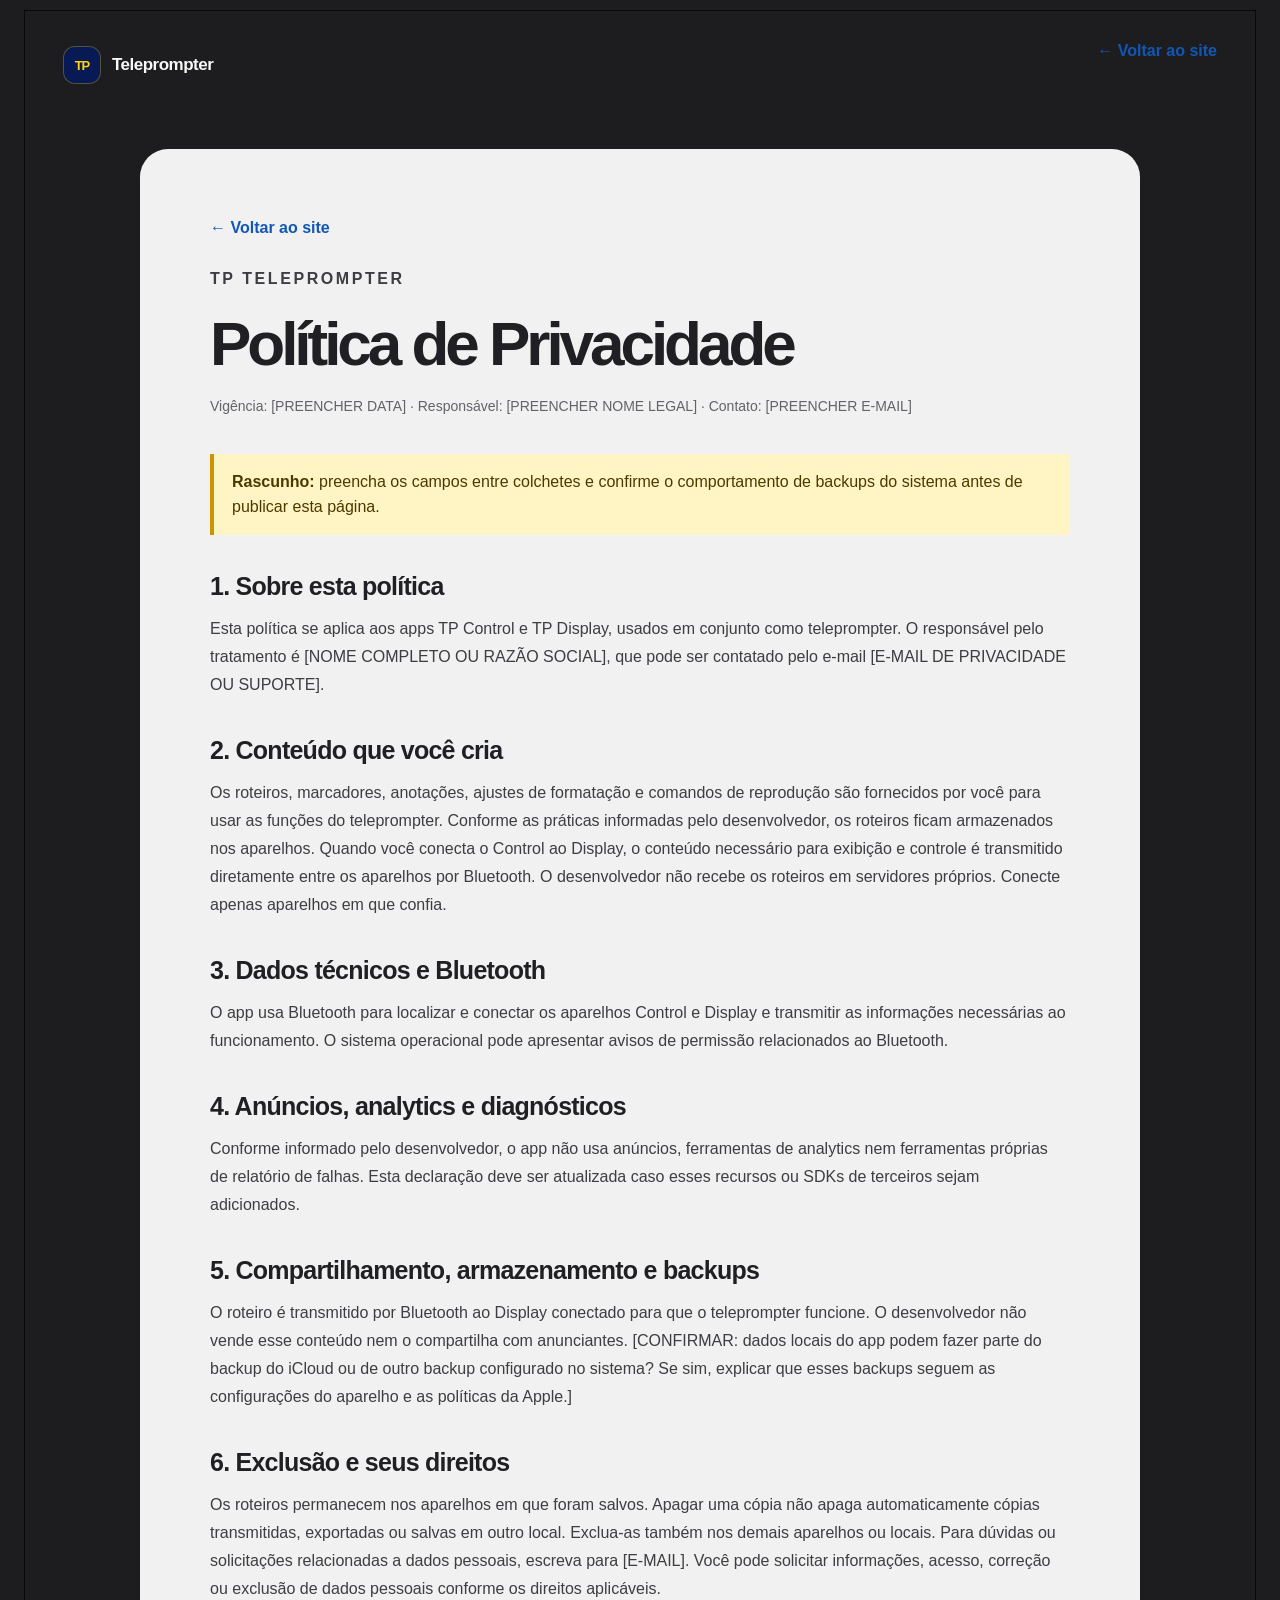
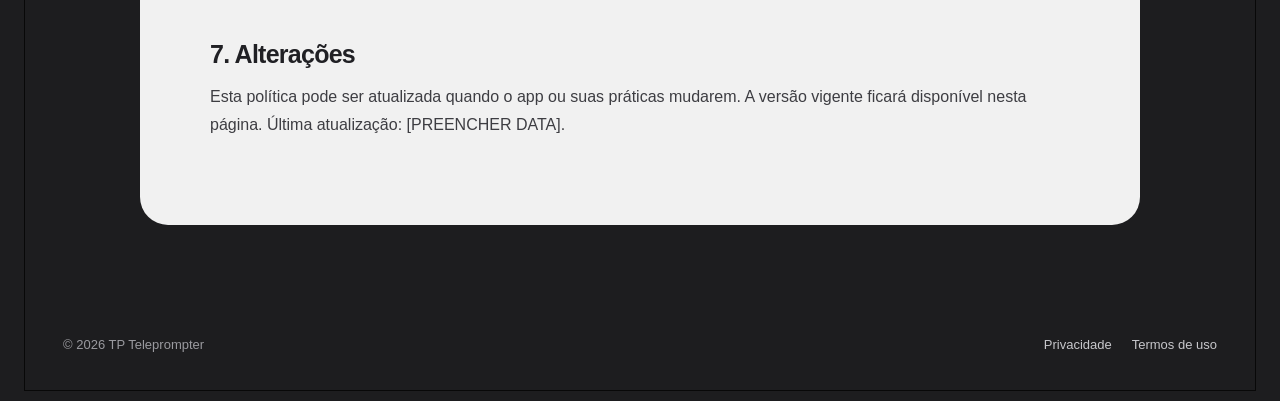
==== privacidade.html @ 7fc073ad "Publish TP Teleprompter test site" ====
<!doctype html>
<html lang="pt-BR"><head><meta charset="utf-8"><meta name="viewport" content="width=device-width, initial-scale=1"><meta name="theme-color" content="#1d1d1f"><title>Política de Privacidade — TP Teleprompter</title><link rel="stylesheet" href="styles.css"></head>
<body><div class="site-shell"><header class="site-header"><a class="brand" href="index.html"><span class="brand-mark">TP</span><span>Teleprompter</span></a><a class="back-link" href="index.html">← Voltar ao site</a></header>
<main class="legal-page"><a class="back-link" href="index.html">← Voltar ao site</a><p class="eyebrow">TP Teleprompter</p><h1>Política de Privacidade</h1><p class="legal-meta">Vigência: [PREENCHER DATA] · Responsável: [PREENCHER NOME LEGAL] · Contato: [PREENCHER E-MAIL]</p><div class="draft-note"><strong>Rascunho:</strong> preencha os campos entre colchetes e confirme o comportamento de backups do sistema antes de publicar esta página.</div>
<h2>1. Sobre esta política</h2><p>Esta política se aplica aos apps TP Control e TP Display, usados em conjunto como teleprompter. O responsável pelo tratamento é [NOME COMPLETO OU RAZÃO SOCIAL], que pode ser contatado pelo e-mail [E-MAIL DE PRIVACIDADE OU SUPORTE].</p>
<h2>2. Conteúdo que você cria</h2><p>Os roteiros, marcadores, anotações, ajustes de formatação e comandos de reprodução são fornecidos por você para usar as funções do teleprompter. Conforme as práticas informadas pelo desenvolvedor, os roteiros ficam armazenados nos aparelhos. Quando você conecta o Control ao Display, o conteúdo necessário para exibição e controle é transmitido diretamente entre os aparelhos por Bluetooth. O desenvolvedor não recebe os roteiros em servidores próprios. Conecte apenas aparelhos em que confia.</p>
<h2>3. Dados técnicos e Bluetooth</h2><p>O app usa Bluetooth para localizar e conectar os aparelhos Control e Display e transmitir as informações necessárias ao funcionamento. O sistema operacional pode apresentar avisos de permissão relacionados ao Bluetooth.</p>
<h2>4. Anúncios, analytics e diagnósticos</h2><p>Conforme informado pelo desenvolvedor, o app não usa anúncios, ferramentas de analytics nem ferramentas próprias de relatório de falhas. Esta declaração deve ser atualizada caso esses recursos ou SDKs de terceiros sejam adicionados.</p>
<h2>5. Compartilhamento, armazenamento e backups</h2><p>O roteiro é transmitido por Bluetooth ao Display conectado para que o teleprompter funcione. O desenvolvedor não vende esse conteúdo nem o compartilha com anunciantes. [CONFIRMAR: dados locais do app podem fazer parte do backup do iCloud ou de outro backup configurado no sistema? Se sim, explicar que esses backups seguem as configurações do aparelho e as políticas da Apple.]</p>
<h2>6. Exclusão e seus direitos</h2><p>Os roteiros permanecem nos aparelhos em que foram salvos. Apagar uma cópia não apaga automaticamente cópias transmitidas, exportadas ou salvas em outro local. Exclua-as também nos demais aparelhos ou locais. Para dúvidas ou solicitações relacionadas a dados pessoais, escreva para [E-MAIL]. Você pode solicitar informações, acesso, correção ou exclusão de dados pessoais conforme os direitos aplicáveis.</p>
<h2>7. Alterações</h2><p>Esta política pode ser atualizada quando o app ou suas práticas mudarem. A versão vigente ficará disponível nesta página. Última atualização: [PREENCHER DATA].</p></main><footer class="site-footer"><span>© <span id="year"></span> TP Teleprompter</span><nav class="footer-links"><a href="privacidade.html">Privacidade</a><a href="termos.html">Termos de uso</a></nav></footer></div><script>document.getElementById('year').textContent = new Date().getFullYear();</script></body></html>
---- styles.css ----
:root {
  color-scheme: dark;
  --page: #1d1d1f;
  --surface: #f1f1f1;
  --surface-2: #e8e8e8;
  --ink: #151515;
  --white: #f7f7f7;
  --muted: #a7a7ad;
  --blue: #1688ff;
  --yellow: #ffd600;
  --line: rgba(255,255,255,.13);
  --max: 1300px;
}
* { box-sizing: border-box; }
html { scroll-behavior: smooth; }
body { margin: 0; background: var(--page); color: var(--white); font-family: Inter, -apple-system, BlinkMacSystemFont, "Segoe UI", sans-serif; }
a { color: inherit; }
button, a { -webkit-tap-highlight-color: transparent; }
.site-shell { width: min(100% - 48px, 1600px); margin: 10px auto; border: 1px solid #080808; min-height: calc(100vh - 20px); overflow: hidden; background: var(--page); }
.site-header { max-width: var(--max); margin: 0 auto; height: 108px; padding: 0 38px; display: flex; align-items: center; justify-content: space-between; }
.brand { display: inline-flex; align-items: center; gap: 11px; text-decoration: none; font-size: 17px; font-weight: 750; letter-spacing: -.03em; }
.brand-mark { display: grid; place-items: center; width: 38px; height: 38px; border-radius: 12px; color: var(--yellow); background: #071a55; font-size: 13px; font-weight: 900; letter-spacing: -.08em; border: 1px solid rgba(255,214,0,.3); }
.site-nav { display: flex; align-items: center; gap: clamp(22px, 4vw, 45px); }
.site-nav a { text-decoration: none; color: #ededed; font-size: 16px; font-weight: 650; transition: color .2s ease; }
.site-nav a:hover, .site-nav a:focus-visible { color: var(--yellow); }
.menu-toggle { display: none; color: white; background: transparent; border: 1px solid var(--line); border-radius: 12px; padding: 10px 13px; font: inherit; }
main { max-width: var(--max); margin: 0 auto; padding: 0 30px 34px; }
.hero { position: relative; min-height: 620px; border-radius: 36px; background: var(--surface); color: var(--ink); display: grid; grid-template-columns: 1.05fr .95fr; align-items: center; overflow: hidden; padding: 76px 7.2%; }
.window-dots { position: absolute; left: 34px; top: 32px; display: flex; gap: 9px; }
.window-dots i { display: block; width: 13px; height: 13px; border-radius: 50%; background: #ff625a; }
.window-dots i:nth-child(2) { background: #f7b944; }
.window-dots i:nth-child(3) { background: #37b957; }
.hero-copy { position: relative; z-index: 2; max-width: 580px; padding-right: 32px; }
.eyebrow { margin: 0 0 20px; color: #53545a; font-size: 12px; font-weight: 800; letter-spacing: .16em; text-transform: uppercase; }
h1 { margin: 0; font-size: clamp(42px, 6.5vw, 74px); line-height: .99; letter-spacing: -.065em; font-weight: 760; }
.hero-copy > p:not(.eyebrow) { max-width: 530px; margin: 24px 0 0; color: #393a3e; font-size: clamp(18px, 2vw, 22px); line-height: 1.55; }
.hero-actions { display: flex; align-items: center; flex-wrap: wrap; gap: 12px; margin-top: 30px; }
.button { display: inline-flex; min-height: 48px; align-items: center; justify-content: center; border-radius: 999px; padding: 0 20px; text-decoration: none; font-size: 14px; font-weight: 750; transition: transform .2s, background .2s; }
.button:hover { transform: translateY(-2px); }
.button-primary { background: var(--blue); color: white; }
.button-primary:hover { background: #0878ec; }
.button-secondary { color: #171717; border: 1px solid rgba(0,0,0,.2); }
.button-secondary:hover { background: rgba(0,0,0,.05); }
.phone-wrap { position: relative; display: flex; justify-content: center; align-items: center; min-width: 0; }
.phone { width: clamp(210px, 22vw, 270px); padding: 7px; border: 2px solid #444; border-radius: 48px; background: #050505; box-shadow: 0 28px 70px rgba(0,0,0,.22), inset 0 0 0 2px #151515; transform: rotate(2deg); }
.phone img { width: 100%; height: auto; display: block; border-radius: 40px; }
.float-tag { position: absolute; left: -5%; bottom: 12%; display: flex; align-items: center; gap: 10px; padding: 13px 16px; border: 1px solid rgba(255,255,255,.55); border-radius: 15px; color: #202024; background: rgba(255,255,255,.92); box-shadow: 0 12px 34px rgba(0,0,0,.15); font-size: 12px; font-weight: 750; }
.float-tag b { width: 9px; height: 9px; border-radius: 50%; background: var(--blue); box-shadow: 0 0 0 5px rgba(22,136,255,.12); }
.section { padding: 112px 0 0; scroll-margin-top: 30px; }
.section-heading { display: flex; align-items: end; justify-content: space-between; gap: 28px; margin-bottom: 34px; }
.section-heading .eyebrow { color: var(--yellow); }
h2 { margin: 0; font-size: clamp(34px, 5vw, 54px); line-height: 1.04; letter-spacing: -.055em; }
.section-heading > p { max-width: 420px; margin: 0 0 4px; color: #b4b4b8; line-height: 1.6; }
.feature-grid { display: grid; grid-template-columns: repeat(3, 1fr); gap: 16px; }
.feature-card { min-height: 265px; padding: 27px; border: 1px solid var(--line); border-radius: 22px; background: #242426; }
.feature-icon { display: grid; place-items: center; width: 44px; height: 44px; margin-bottom: 34px; border-radius: 14px; color: var(--yellow); background: rgba(255,214,0,.11); font-size: 20px; font-weight: 800; }
.feature-card h3 { margin: 0 0 10px; font-size: 20px; letter-spacing: -.03em; }
.feature-card p { max-width: 350px; margin: 0; color: #b8b8bd; line-height: 1.6; font-size: 15px; }
.showcase { display: grid; grid-template-columns: 1fr 1fr; gap: 18px; margin-top: 18px; }
.showcase-card { min-height: 300px; padding: 34px; border-radius: 24px; color: var(--ink); background: var(--surface); display: flex; flex-direction: column; justify-content: space-between; }
.showcase-card.blue { color: white; background: #0d2d62; }
.showcase-card h3 { max-width: 440px; margin: 0; font-size: clamp(27px, 4vw, 38px); line-height: 1.12; letter-spacing: -.045em; }
.showcase-card p { max-width: 430px; margin: 16px 0 0; color: #4c4c51; line-height: 1.6; }
.showcase-card.blue p { color: #d5deef; }
.mini-script { width: min(100%, 440px); margin: 24px auto 0; padding: 20px 23px; border-radius: 18px; background: #1d1d1f; color: white; box-shadow: 0 15px 35px rgba(0,0,0,.14); }
.mini-script .mini-title { margin-bottom: 12px; color: #aaaab0; font-size: 11px; text-transform: uppercase; letter-spacing: .1em; }
.mini-script .mini-line { height: 7px; margin: 8px 0; border-radius: 5px; background: #55565b; }
.mini-script .mini-line:nth-child(3) { width: 83%; }
.mini-script .mini-line:nth-child(4) { width: 68%; }
.mini-script .mini-marker { display: inline-block; margin-top: 13px; padding: 7px 11px; border-radius: 999px; color: #101010; background: var(--yellow); font-size: 11px; font-weight: 800; }
.download-panel { display: grid; grid-template-columns: 1fr auto; gap: 24px; align-items: center; padding: 46px; border-radius: 26px; color: white; background: linear-gradient(115deg, #08205e, #0e357f 70%, #1250ab); overflow: hidden; }
.download-panel h2 { max-width: 620px; }
.download-panel p { max-width: 560px; margin: 17px 0 0; color: #d6e0f2; line-height: 1.6; }
.download-panel .button { color: #101010; background: var(--yellow); white-space: nowrap; }
.download-panel .button:hover { background: #ffe34d; }
.support-grid { display: grid; grid-template-columns: 1.1fr .9fr; gap: 18px; }
.support-main { padding: 38px; border-radius: 24px; color: var(--ink); background: var(--surface); }
.support-main h2 { font-size: clamp(34px, 4vw, 48px); }
.support-main p { max-width: 600px; color: #4d4d52; line-height: 1.7; }
.support-contact { display: flex; align-items: center; gap: 14px; margin-top: 26px; padding-top: 20px; border-top: 1px solid rgba(0,0,0,.12); color: #29292c; }
.contact-icon { display: grid; place-items: center; width: 42px; height: 42px; border-radius: 13px; background: rgba(22,136,255,.13); color: #0878ec; font-size: 19px; }
.support-aside { padding: 34px; border: 1px solid var(--line); border-radius: 24px; background: #242426; }
.support-aside h3 { margin: 0 0 18px; font-size: 21px; }
.support-aside p { margin: 0; color: #b8b8bd; line-height: 1.7; }
.support-aside a { color: var(--yellow); }
.site-footer { max-width: var(--max); margin: 0 auto; padding: 32px 38px 38px; display: flex; justify-content: space-between; align-items: center; gap: 22px; color: #9a9a9f; font-size: 13px; }
.footer-links { display: flex; gap: 20px; flex-wrap: wrap; }
.footer-links a { color: #c7c7cb; text-decoration: none; }
.footer-links a:hover { color: var(--yellow); }
.legal-page { width: min(100% - 48px, 1000px); margin: 30px auto 80px; padding: clamp(28px, 6vw, 70px); border-radius: 28px; background: var(--surface); color: #202024; }
.legal-page h1 { font-size: clamp(38px, 6vw, 62px); }
.legal-page h2 { margin-top: 38px; font-size: 25px; letter-spacing: -.03em; }
.legal-page p, .legal-page li { color: #3d3d42; font-size: 16px; line-height: 1.75; }
.legal-page .legal-meta { margin: 20px 0 35px; color: #626269; font-size: 14px; }
.draft-note { margin: 22px 0; padding: 16px 18px; border-left: 4px solid #c99500; background: #fff4c3; color: #4a3a00; line-height: 1.55; }
.back-link { display: inline-flex; margin-bottom: 28px; color: #1257b5; font-weight: 700; text-decoration: none; }
@media (max-width: 900px) {
  .hero { min-height: 560px; padding: 70px 6%; grid-template-columns: 1fr .8fr; }
  .float-tag { left: -10%; bottom: 8%; }
  .feature-grid { grid-template-columns: 1fr 1fr; }
  .feature-card:last-child { grid-column: 1 / -1; min-height: 220px; }
}
@media (max-width: 680px) {
  .site-shell { width: 100%; margin: 0; border: 0; min-height: 100vh; }
  .site-header { height: 76px; padding: 0 20px; }
  .brand { font-size: 15px; }
  .brand-mark { width: 34px; height: 34px; }
  .menu-toggle { display: inline-flex; }
  .site-nav { display: none; position: absolute; z-index: 5; top: 66px; left: 16px; right: 16px; padding: 14px; flex-direction: column; align-items: stretch; gap: 0; border: 1px solid var(--line); border-radius: 18px; background: #242426; box-shadow: 0 20px 50px rgba(0,0,0,.35); }
  .site-nav.is-open { display: flex; }
  .site-nav a { padding: 14px 12px; border-radius: 10px; }
  .site-nav a:hover { background: rgba(255,255,255,.06); }
  main { padding: 0 14px 24px; }
  .hero { min-height: 0; border-radius: 26px; padding: 62px 25px 30px; grid-template-columns: 1fr; text-align: left; }
  .window-dots { top: 23px; left: 24px; }
  .window-dots i { width: 10px; height: 10px; }
  .hero-copy { padding: 0; }
  h1 { font-size: clamp(43px, 13vw, 65px); }
  .hero-copy > p:not(.eyebrow) { font-size: 17px; margin-top: 17px; }
  .hero-actions { margin-top: 22px; }
  .button { min-height: 45px; padding: 0 16px; font-size: 13px; }
  .phone-wrap { margin-top: 34px; }
  .phone { width: min(65vw, 245px); border-radius: 38px; padding: 6px; }
  .phone img { border-radius: 31px; }
  .float-tag { left: 0; bottom: 8%; padding: 11px 13px; font-size: 11px; }
  .section { padding-top: 76px; }
  .section-heading { display: block; margin-bottom: 24px; }
  .section-heading > p { margin-top: 16px; }
  h2 { font-size: clamp(34px, 10vw, 48px); }
  .feature-grid, .showcase, .support-grid { grid-template-columns: 1fr; }
  .feature-card, .feature-card:last-child { min-height: 0; grid-column: auto; padding: 24px; }
  .feature-icon { margin-bottom: 22px; }
  .showcase-card { min-height: 270px; padding: 27px; }
  .download-panel { grid-template-columns: 1fr; padding: 30px 25px; }
  .download-panel .button { justify-self: start; }
  .support-main, .support-aside { padding: 27px; }
  .site-footer { padding: 26px 20px 34px; display: block; line-height: 1.6; }
  .footer-links { margin-top: 14px; }
  .legal-page { width: calc(100% - 28px); margin: 14px auto 32px; padding: 28px 22px; border-radius: 22px; }
  .legal-page p, .legal-page li { font-size: 15px; }
}
@media (prefers-reduced-motion: reduce) {
  html { scroll-behavior: auto; }
  *, *::before, *::after { transition-duration: .01ms !important; animation-duration: .01ms !important; animation-iteration-count: 1 !important; }
}

/* Interactive phone demo */
.phone { width: clamp(244px, 23vw, 290px); padding: 8px; border-radius: 49px; transform: rotate(1deg); }
.phone-screen { position: relative; min-height: 490px; overflow: hidden; border-radius: 39px; padding: 12px 13px 24px; background: #050505; color: #f7f7f7; }
.phone-island { position: absolute; z-index: 2; top: 7px; left: 50%; width: 76px; height: 19px; transform: translateX(-50%); border-radius: 999px; background: #000; }
.phone-status { display: flex; justify-content: space-between; align-items: center; padding: 2px 8px 0; height: 20px; font-size: 9px; font-weight: 700; }
.demo-appbar { position: relative; display: flex; justify-content: center; align-items: center; gap: 7px; height: 42px; border-bottom: 1px solid #202024; font-size: 11px; font-weight: 750; }
.demo-brand { display: grid; place-items: center; width: 19px; height: 19px; border-radius: 6px; background: #071a55; color: var(--yellow); font-size: 8px; font-weight: 900; }
.demo-help { position: absolute; right: 1px; width: 23px; height: 23px; border: 1px solid #4c4c52; border-radius: 50%; background: #17171a; color: white; font-weight: 700; cursor: pointer; }
.demo-screen { min-height: 365px; padding-top: 20px; }
.demo-title { text-align: center; font-size: 13px; font-weight: 750; }
.connection-graphic { display: grid; place-items: center; width: 58px; height: 58px; margin: 15px auto 7px; border: 1px solid #34343a; border-radius: 50%; color: #a7a7ad; font-size: 31px; transform: rotate(90deg); }
.demo-muted { margin: 0 0 22px; text-align: center; color: #9999a0; font-size: 9px; }
.demo-device { display: flex; align-items: center; gap: 8px; padding: 11px 8px; border: 1px solid #303036; border-radius: 12px; background: #111114; }
.device-icon { color: #1688ff; font-size: 17px; }
.demo-device span:nth-child(2), .script-card span:nth-child(2) { display: grid; flex: 1; gap: 4px; min-width: 0; }
.demo-device strong, .script-card strong { overflow: hidden; color: #f4f4f4; font-size: 9px; text-overflow: ellipsis; white-space: nowrap; }
.demo-device small, .script-card small { color: #9999a0; font-size: 8px; }
.demo-button { padding: 7px 8px; border: 0; border-radius: 8px; background: #1688ff; color: white; font-size: 8px; font-weight: 750; cursor: pointer; }
.demo-footnote { margin: 13px 2px; color: #77777e; font-size: 8px; line-height: 1.45; }
.demo-hint { min-height: 26px; margin-top: 4px; color: #a5a5aa; text-align: center; font-size: 8px; line-height: 1.4; }
.phone-home { position: absolute; bottom: 8px; left: 50%; width: 72px; height: 3px; transform: translateX(-50%); border-radius: 99px; background: #f4f4f4; }
.demo-title-row { display: flex; align-items: center; justify-content: space-between; padding: 0 2px 18px; }
.demo-title-row div { display: grid; gap: 4px; }
.demo-title-row small { color: #9999a0; font-size: 8px; }
.demo-title-row strong { font-size: 10px; }
.online-dot { display: inline-block; width: 8px; height: 8px; border-radius: 50%; background: #32d15b; box-shadow: 0 0 0 4px rgba(50,209,91,.12); }
.demo-section-label { margin: 4px 0 8px; color: #a9a9af; font-size: 8px; font-weight: 700; text-transform: uppercase; letter-spacing: .1em; }
.script-card { display: flex; width: 100%; align-items: center; gap: 9px; margin-bottom: 8px; padding: 11px 9px; border: 1px solid #303036; border-radius: 12px; background: #131316; color: white; text-align: left; cursor: pointer; }
.script-card:hover, .demo-device:hover { border-color: #1688ff; }
.script-file { color: #1688ff; font-size: 16px; }
.chevron { color: #929299; font-size: 17px; }
.demo-tip { margin-top: 14px; padding: 10px; border-radius: 10px; background: #101d35; color: #b8d4ff; font-size: 8px; line-height: 1.5; }
.player-top { display: flex; align-items: center; justify-content: space-between; gap: 5px; font-size: 8px; font-weight: 700; }
.back-button, .more-button { width: 25px; height: 25px; border: 1px solid #303036; border-radius: 8px; background: #151519; color: white; font-size: 16px; cursor: pointer; }
.player-status { display: flex; align-items: center; gap: 7px; margin: 13px 0 10px; color: #aaaab0; font-size: 8px; }
.player-status .online-dot { width: 6px; height: 6px; }
.script-reading { height: 142px; overflow: auto; padding: 11px; border: 1px solid #2e2e33; border-radius: 11px; background: #111114; scrollbar-width: thin; }
.script-reading p { margin: 0 0 11px; color: #f0f0f2; font-size: 10px; line-height: 1.55; }
.script-reading p:first-child { color: #73b4ff; font-weight: 750; }
.player-controls { margin-top: 12px; }
.speed-row { display: flex; align-items: center; justify-content: space-between; margin-bottom: 9px; color: #bbbcc2; font-size: 8px; }
.speed-row strong { color: white; }
.speed-row button { width: 25px; height: 25px; border: 1px solid #36363c; border-radius: 8px; background: #16161a; color: white; font-size: 14px; cursor: pointer; }
.play-button { width: 100%; padding: 10px; border: 0; border-radius: 10px; background: #1688ff; color: white; font-size: 9px; font-weight: 750; cursor: pointer; }
.progress-track { height: 4px; margin-top: 12px; overflow: hidden; border-radius: 99px; background: #39393f; }
.progress-track span { display: block; height: 100%; border-radius: inherit; background: #1688ff; transition: width .3s; }
.progress-meta { display: flex; justify-content: space-between; margin-top: 6px; color: #929299; font-size: 7px; }
.marker-note { margin-top: 7px; color: #ffd600; font-size: 8px; }
@media (max-width: 900px) {
  .phone { width: clamp(235px, 28vw, 270px); }
}
@media (max-width: 680px) {
  .phone { width: min(72vw, 275px); padding: 7px; border-radius: 44px; }
  .phone-screen { min-height: 485px; border-radius: 36px; }
  .demo-screen { min-height: 360px; }
  .float-tag { left: -7px; }
}

/* Real app screenshots inside the guided phone walkthrough */
.phone { width: clamp(235px, 23vw, 286px); padding: 7px; transform: rotate(1deg); }
.phone-screen { position: relative; min-height: 0; aspect-ratio: 1179 / 2556; overflow: hidden; padding: 0; border-radius: 39px; background: #000; }
.app-screen-image { position: absolute; inset: 0; display: block; width: 100%; height: 100%; object-fit: fill; }
.demo-hotspots, .demo-redactions { position: absolute; inset: 0; }
.demo-redactions { pointer-events: none; }
.demo-hotspot { position: absolute; z-index: 2; padding: 0; border: 1px solid transparent; border-radius: 13px; background: transparent; cursor: pointer; transition: background .18s, border-color .18s, box-shadow .18s; }
.demo-hotspot:hover, .demo-hotspot:focus-visible { border-color: rgba(22,136,255,.95); background: rgba(22,136,255,.18); box-shadow: 0 0 0 2px rgba(22,136,255,.35); outline: none; }
.demo-hotspot.hotspot-ready { border-color: rgba(22,136,255,.75); background: rgba(22,136,255,.18); animation: hotspot-pulse 1.3s ease-in-out infinite alternate; }
@keyframes hotspot-pulse { to { box-shadow: 0 0 0 5px rgba(22,136,255,.24); } }
.demo-hint { position: absolute; z-index: 4; right: -9%; bottom: 4%; width: min(72%, 195px); min-height: auto; margin: 0; padding: 8px 10px; border: 1px solid rgba(255,255,255,.16); border-radius: 12px; color: #242428; background: rgba(255,255,255,.95); box-shadow: 0 8px 22px rgba(0,0,0,.28); font-size: 9px; font-weight: 700; line-height: 1.4; text-align: left; }
.phone-home { display: none; }
.redact { position: absolute; z-index: 1; overflow: hidden; color: white; background: #1c1c1e; }
.redact.library { left: 5%; top: 17.6%; width: 90%; height: 8.4%; padding: 2.2% 4%; border-radius: 9vw; display: flex; flex-direction: column; justify-content: center; gap: 4%; }
.redact.library strong { font-size: clamp(8px, 1.1vw, 13px); }
.redact.library small { color: #a4a4aa; font-size: clamp(6px, .8vw, 9px); font-weight: 700; }
.redact.reading { left: 21%; top: 27.2%; width: 75%; height: 45.8%; padding: 7% 4% 4%; display: flex; flex-direction: column; justify-content: center; gap: 5%; text-align: center; }
.redact.reading strong { font-size: clamp(11px, 1.65vw, 19px); line-height: 1.2; }
.redact.reading p { margin: 0; font-size: clamp(8px, 1.05vw, 12px); line-height: 1.5; }
.reading-rule { display: block; height: 2px; width: 100%; background: #ffd600; }
.redact.reading-title { left: 15%; top: 7.5%; width: 57%; height: 5%; padding: 1%; background: #000; font-size: clamp(7px, 1vw, 11px); font-weight: 800; text-align: center; }
.redact.tags { left: 5%; top: 19.5%; width: 90%; padding: 1% 5%; border-radius: 8vw; }
.redact.tags span { display: flex; align-items: center; height: 8.2%; min-height: 38px; border-bottom: 1px solid #48484b; color: #1688ff; font-size: clamp(9px, 1.25vw, 14px); font-weight: 700; }
.redact.editor-title { left: 8%; top: 18.8%; width: 84%; height: 7.5%; padding: 2% 4%; border-radius: 16px 16px 0 0; font-size: clamp(10px, 1.35vw, 16px); }
.redact.editor-copy { left: 8%; top: 26.3%; width: 84%; height: 39%; padding: 3% 4%; font-size: clamp(9px, 1.15vw, 13px); line-height: 1.55; }
.redact.editor-copy strong { color: white; }
.redact.editor-copy p { margin: 3% 0; }
.redact.editor-tags { left: 8%; top: 81%; width: 84%; height: 9%; padding: 2% 4%; display: flex; align-items: center; justify-content: space-between; gap: 3%; background: #2c2c2e; font-size: clamp(7px, .9vw, 10px); }
@media (max-width: 900px) {
  .phone { width: clamp(220px, 27vw, 260px); }
  .demo-hint { right: -4%; width: 75%; }
}
@media (max-width: 680px) {
  .phone { width: min(67vw, 255px); }
  .phone-screen { border-radius: 34px; }
  .demo-hint { right: -7%; bottom: 3%; width: 76%; font-size: 8px; }
  .redact.library strong { font-size: 10px; }
  .redact.library small { font-size: 7px; }
  .redact.reading strong { font-size: 14px; }
  .redact.reading p { font-size: 9px; }
}
.demo-hotspot.hotspot-play { border-radius: 24px; }
.redact.play-demo { left: 5%; top: 82%; width: 90%; height: 14%; display: flex; flex-direction: column; align-items: center; justify-content: center; gap: 5%; border: 1px solid #48484d; border-radius: 20px; background: #050505; }
.demo-play-label { color: white; font-size: clamp(11px, 1.6vw, 18px); }
.demo-progress { width: 72%; height: 3px; overflow: hidden; border-radius: 9px; background: #35353a; }
.demo-progress-fill { display: block; width: 0; height: 100%; background: #1688ff; transition: width .4s linear; }
.redact.play-demo small { color: #8f8f96; font-size: clamp(5px, .65vw, 8px); letter-spacing: .08em; }
.redact.editor-tags { top: 70%; height: 22%; flex-direction: column; align-items: stretch; justify-content: space-around; font-size: clamp(8px, 1vw, 11px); }
.redact.editor-tags strong { display: flex; align-items: center; flex: 1; border-bottom: 1px solid #48484b; }
.phone-wrap { flex-direction: column; }
.demo-hint { position: relative; inset: auto; width: max-content; max-width: min(100%, 250px); min-height: 0; margin: 12px auto 0; padding: 8px 11px; text-align: center; }
@media (max-width: 680px) {
  .demo-hint { position: relative; inset: auto; width: max-content; max-width: min(100%, 240px); margin: 11px auto 0; }
}

/* Keep each transparent touch target independent from the screenshot and text overlays. */
.demo-hotspots { pointer-events: none; }
.demo-hotspot { pointer-events: auto; }
.demo-hotspot.hotspot-active { border-color: rgba(22,136,255,.95); background: rgba(22,136,255,.28); box-shadow: 0 0 0 2px rgba(22,136,255,.3); }
.redact[contenteditable="true"] { z-index: 3; pointer-events: auto; outline: none; }
.redact[contenteditable="true"]:focus { box-shadow: inset 0 0 0 2px #1688ff; }
.redact.reading-mode { left: 4%; top: 20%; width: 92%; height: 6.5%; display: grid; grid-template-columns: 1fr 1.2fr 1fr .65fr; align-items: center; gap: 2%; padding: 1% 2%; border-radius: 9vw; background: #1c1c1e; color: white; font-size: clamp(6px, .85vw, 10px); font-weight: 700; text-align: center; }
.redact.reading-mode .speed-readout { white-space: nowrap; }
.redact.reading-mode small { color: #a0a0a5; font-size: clamp(5px, .65vw, 8px); }
.reader-mode-auto, .reader-mode-manual { padding: 5% 1%; border-radius: 99px; color: #eee; white-space: nowrap; }
.reader-mode-auto.is-selected, .reader-mode-manual.is-selected { background: #5a5a60; }
.redact.reading strong { font-size: var(--reader-font, 14px); }
.redact.reading p { font-size: calc(var(--reader-font, 14px) * .68); }
.redact.tags { height: 24.5%; }
.redact.tags span { height: 30%; min-height: 0; gap: 6%; }
.redact.tags i, .redact.editor-tags i { display: inline-block; flex: none; width: clamp(8px, 1.2vw, 14px); height: clamp(8px, 1.2vw, 14px); border-radius: 50%; }
.redact.editor-tags { top: 70%; height: 22%; flex-direction: column; align-items: stretch; justify-content: space-around; font-size: clamp(7px, .9vw, 10px); }
.redact.editor-tags strong { display: flex; align-items: center; justify-content: space-between; flex: 1; border-bottom: 1px solid #48484b; }
.demo-progress span { transition: width .55s linear; }
@media (max-width: 680px) {
  .redact.reading-mode { grid-template-columns: 1fr 1.2fr 1fr .65fr; font-size: 6px; }
  .redact.reading-mode small { font-size: 5px; }
  .reader-mode-auto, .reader-mode-manual { padding: 3% 0; }
}

.demo-hotspots { pointer-events: none; }
.demo-hotspot { pointer-events: auto; }
.demo-hotspot.hotspot-active { border-color: rgba(22,136,255,.95); background: rgba(22,136,255,.28); box-shadow: 0 0 0 2px rgba(22,136,255,.3); }
.redact[contenteditable="true"] { z-index: 3; pointer-events: auto; outline: none; }
.redact[contenteditable="true"]:focus { box-shadow: inset 0 0 0 2px #1688ff; }
.redact.reading-mode { left: 4%; top: 20%; width: 92%; height: 6.5%; display: grid; grid-template-columns: 1fr 1.2fr 1fr .65fr; align-items: center; gap: 2%; padding: 1% 2%; border-radius: 9vw; background: #1c1c1e; color: white; font-size: clamp(6px, .85vw, 10px); font-weight: 700; text-align: center; }
.redact.reading-mode .speed-readout { white-space: nowrap; }
.redact.reading-mode small { color: #a0a0a5; font-size: clamp(5px, .65vw, 8px); }
.reader-mode-auto, .reader-mode-manual { padding: 5% 1%; border-radius: 99px; color: #eee; white-space: nowrap; }
.reader-mode-auto.is-selected, .reader-mode-manual.is-selected { background: #5a5a60; }
.redact.reading { overflow-y: auto; pointer-events: auto; scrollbar-width: none; }
.redact.reading::-webkit-scrollbar { display: none; }
.redact.reading strong { font-size: var(--reader-font, 14px); }
.redact.reading p { font-size: calc(var(--reader-font, 14px) * .68); }
.redact.tags { height: 24.5%; }
.redact.tags span { height: 30%; min-height: 0; gap: 6%; }
.redact.tags i, .redact.editor-tags i { display: inline-block; flex: none; width: clamp(8px, 1.2vw, 14px); height: clamp(8px, 1.2vw, 14px); border-radius: 50%; }
.redact.editor-tags { top: 70%; height: 22%; flex-direction: column; align-items: stretch; justify-content: space-around; font-size: clamp(7px, .9vw, 10px); }
.redact.editor-tags strong { display: flex; align-items: center; justify-content: space-between; flex: 1; border-bottom: 1px solid #48484b; }
.demo-progress span { transition: width .4s linear; }
@media (max-width: 680px) {
  .redact.reading-mode { grid-template-columns: 1fr 1.2fr 1fr .65fr; font-size: 6px; }
  .redact.reading-mode small { font-size: 5px; }
  .reader-mode-auto, .reader-mode-manual { padding: 3% 0; }
}

/* Match the captured SwiftUI card shapes and avoid clipping labels across the phone edges. */
.redact.tags { border-radius: 13px !important; background: #2c2c2e !important; }
.redact.editor-title, .redact.editor-copy, .redact.editor-tags { background: #2c2c2e !important; }
.float-tag { position: relative; inset: auto; margin: 9px auto 0; max-width: 100%; }

/* Recreate the app's current Roteiros root screen from the user's reference. */
.redact.library-page { left: 0; top: 11.8%; width: 100%; height: 88.2%; overflow: hidden; background: #000; color: #fff; }
.library-section-title { position: absolute; left: 8.2%; color: #929299; font-size: clamp(10px, 1.25vw, 15px); font-weight: 800; }
.folders-title { top: .4%; }
.notes-title { top: 11.8%; }
.script-title { top: 24.6%; }
.library-card { position: absolute; left: 4%; width: 92%; height: 8%; display: flex; align-items: center; gap: 4%; padding: 0 4%; border-radius: 999px; background: #1c1c1e; color: white; font-size: clamp(10px, 1.3vw, 16px); }
.folder-card { top: 3%; }
.library-card .folder-icon { width: 8%; height: 58%; flex: none; }
.library-card > span:not(.folder-icon) { min-width: 0; flex: 1; }
.library-card > b { color: #6e6e73; font-size: 1.6em; }
.notes-card, .script-card { height: 9.2%; flex-direction: column; align-items: flex-start; justify-content: center; gap: 1%; padding-left: 8%; }
.notes-card { top: 14.6%; }
.script-card { top: 27.8%; }
.notes-card strong, .script-card strong { font-size: 1.22em; }
.notes-card small, .script-card small { color: #929299; font-size: .88em; font-weight: 700; }
.notes-card b, .script-card b { position: absolute; right: 5%; top: 20%; }
.library-plus { position: absolute; right: 8%; bottom: 4%; width: 15%; aspect-ratio: 1; display: grid; place-items: center; border-radius: 50%; background: #1688ff; color: white; font-size: clamp(25px, 4vw, 42px); font-weight: 400; line-height: 1; }
.phone-screen { container-type: inline-size; }
.library-section-title { font-size: clamp(10px, 2.9cqw, 14px); }
.library-card { font-size: clamp(9px, 2.6cqw, 13px); }
.notes-card strong, .script-card strong { font-size: 1.08em; line-height: 1.15; }
.notes-card small, .script-card small { font-size: .78em; line-height: 1.15; }

/* Touch targets sit above the artwork; decorative overlays never swallow taps. */
.demo-hotspots { z-index: 4; pointer-events: none; }
.demo-hotspot { pointer-events: auto; }
.redact { pointer-events: none; }
.redact[contenteditable="true"], .tag-palette button, .tag-palette input, .folder-name { pointer-events: auto; }
.redact.tags { display: flex; flex-direction: column; justify-content: space-around; border-radius: 13px !important; padding: 2% 5%; }
.redact.tags span { flex: 1; min-height: 0; }
.redact.tags span:last-child { border-bottom: 0; }
.redact.tags i { margin-right: 2%; }
.redact.library-shortcuts { left: 5%; top: 28%; width: 90%; height: 8%; display: flex; align-items: center; justify-content: space-around; border-radius: 13px; background: #111114; color: #ddd; font-size: clamp(6px, .85vw, 10px); font-weight: 700; }
.redact.folder-heading { left: 7%; top: 12%; width: 86%; height: 4%; background: #000; color: #999; font-size: clamp(6px, .8vw, 9px); font-weight: 700; }
.redact.library-menu, .redact.confirm-dialog { left: 17%; top: 39%; width: 66%; min-height: 28%; display: flex; flex-direction: column; align-items: stretch; justify-content: space-around; padding: 5%; border: 1px solid #45454a; border-radius: 18px; background: #2c2c2e; text-align: center; font-size: clamp(8px, 1vw, 12px); box-shadow: 0 10px 30px #0009; }
.redact.library-menu span, .redact.confirm-dialog span { padding: 3% 2%; border-radius: 9px; background: #3a3a3d; }
.redact.editor-title, .redact.editor-copy, .redact.editor-tags { background: #2c2c2e !important; }
.redact.editor-copy { overflow-y: auto; white-space: normal; }
.redact.editor-tags { top: 69%; height: 21%; overflow-y: auto; }
.tag-palette { display: flex; align-items: center; gap: 2px; }
.tag-palette .tag-swatch { width: clamp(8px, 1.1vw, 13px); height: clamp(8px, 1.1vw, 13px); flex: none; padding: 0; border: 1px solid transparent; border-radius: 50%; cursor: pointer; }
.tag-palette .tag-swatch.chosen { border: 2px solid white; }
.tag-palette input[type="color"] { width: 15px; height: 15px; padding: 0; border: 0; border-radius: 50%; overflow: hidden; background: transparent; cursor: pointer; }
.redact.editor-style { left: 8%; top: 91%; width: 84%; height: 6%; display: flex; align-items: center; justify-content: space-around; border-radius: 9px; background: #333337; color: white; font-size: clamp(6px, .75vw, 9px); font-weight: 700; }
.redact.editor-style span { padding: 3px 5px; border-radius: 5px; }
.redact.editor-style .selected { background: #1688ff; }
.redact.custom-screen { inset: 0; width: 100%; height: 100%; padding: 15% 8% 10%; overflow-y: auto; background: #050506; color: white; font-size: clamp(8px, 1vw, 12px); }
.redact.custom-screen header { display: flex; align-items: center; justify-content: space-between; margin-bottom: 12%; font-size: clamp(9px, 1.1vw, 13px); }
.redact.custom-screen header button, .redact.custom-screen .share-note { border: 1px solid #444; border-radius: 99px; padding: 5px 10px; background: #303034; color: white; }
.redact.custom-screen h2 { font-size: clamp(10px, 1.3vw, 15px); }
.redact.custom-screen article { padding: 5% 2%; border-bottom: 1px solid #39393d; }
.redact.custom-screen article small { color: #96969d; }
.redact.custom-screen article p { margin: 5px 0 0; }
.redact.custom-screen .share-note { margin-top: 8%; }
.redact.custom-screen .folder-row { min-height: 8%; font-size: clamp(9px, 1.1vw, 13px); }
.redact.custom-screen label { display: block; margin-bottom: 8px; color: #aaa; }
.folder-name { min-height: 42px; padding: 12px; border-radius: 12px; background: #2c2c2e; color: white; outline: none; }
.redact.reading { font-size: var(--reader-font, 14px); }
@media (max-width: 680px) {
  .redact.editor-style { font-size: 6px; }
  .redact.custom-screen header { margin-bottom: 9%; }
  .tag-palette { gap: 1px; }
}
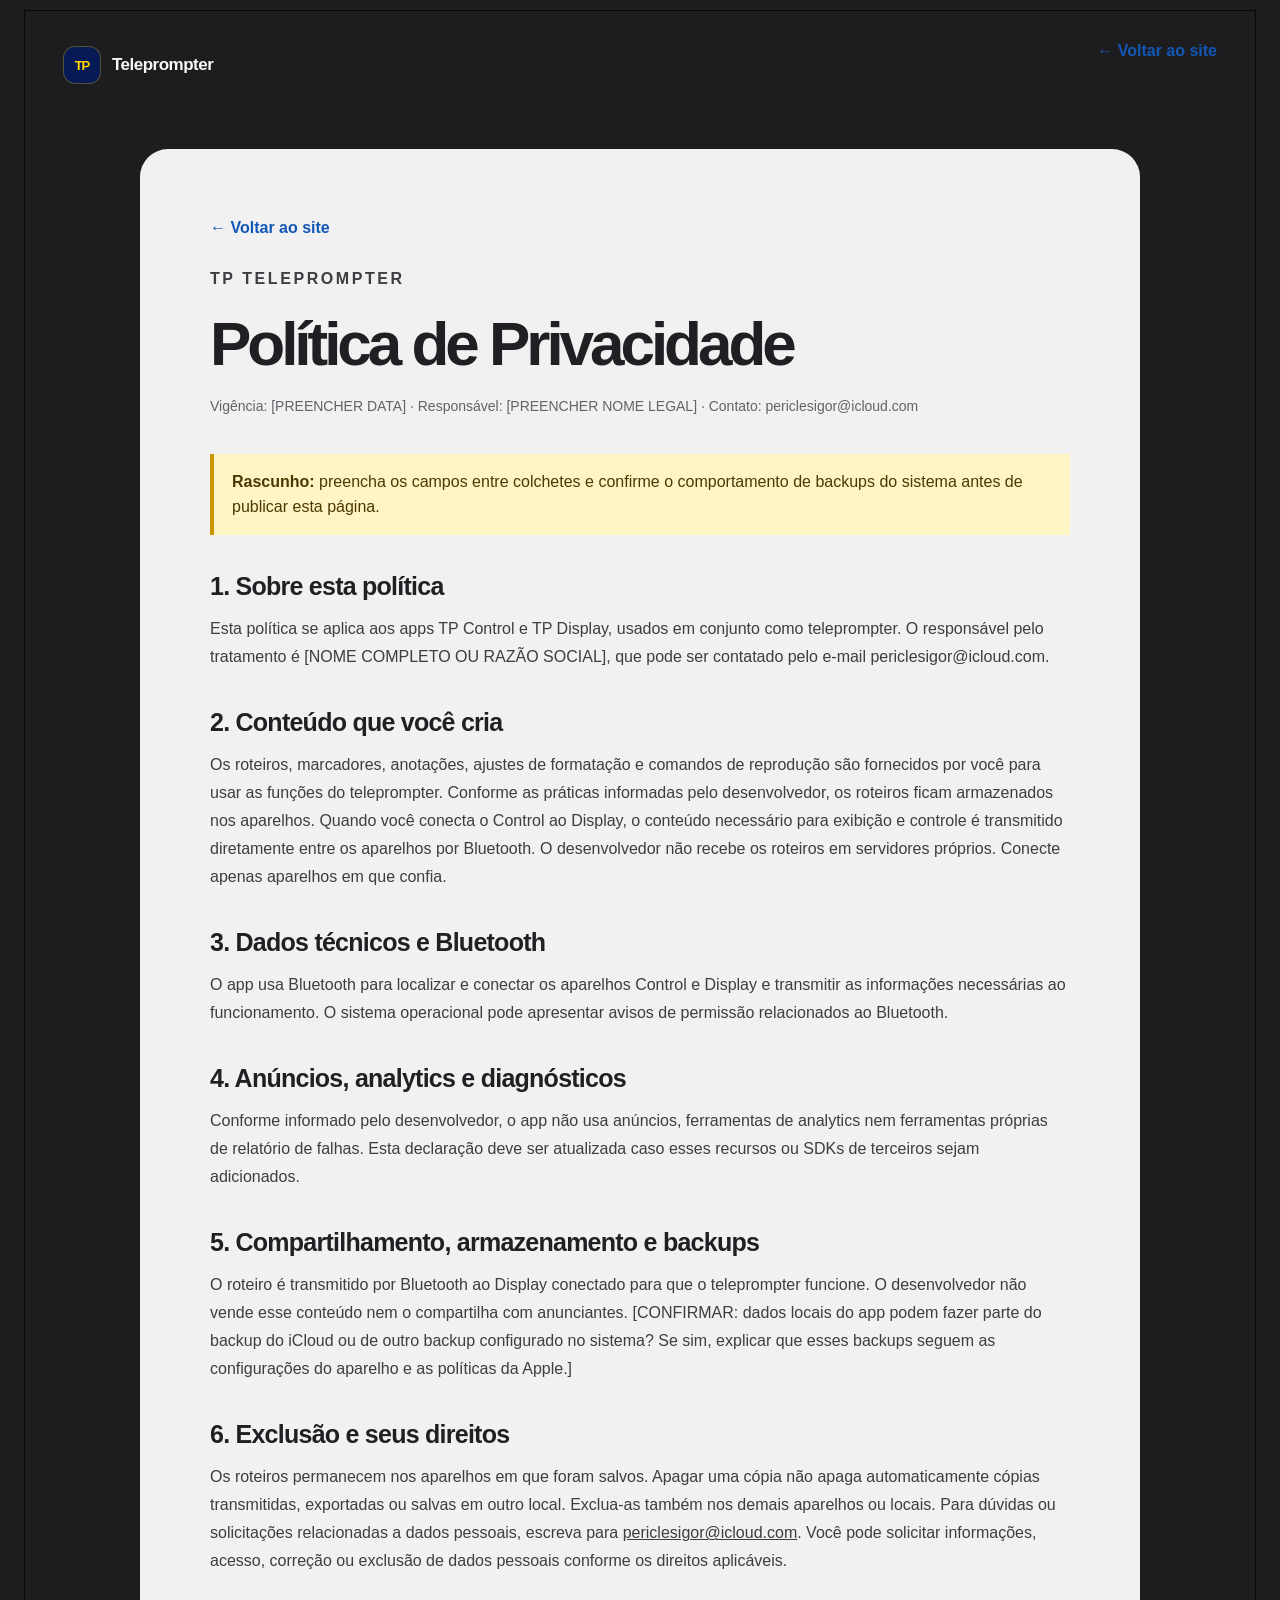
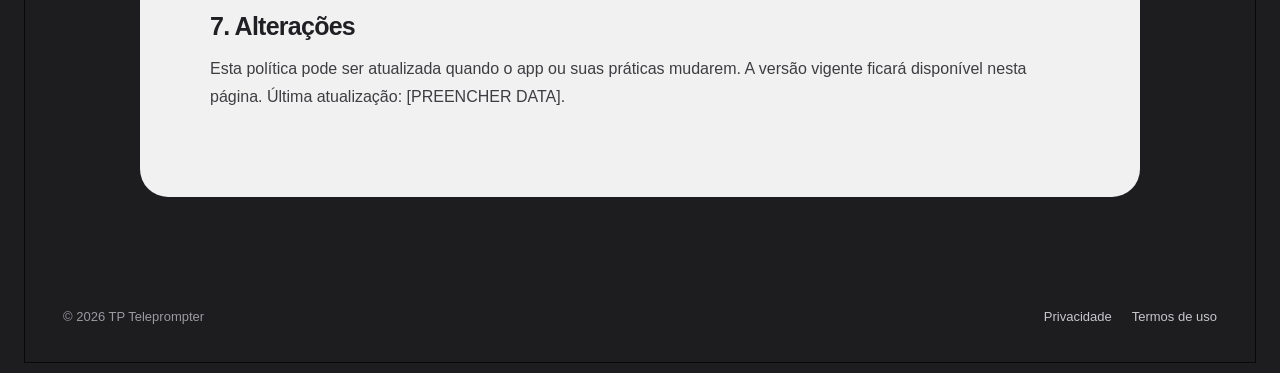
==== commit d135ed31: "Add TP support contact email" ====
--- a/privacidade.html
+++ b/privacidade.html
@@ -1,11 +1,11 @@
 <!doctype html>
 <html lang="pt-BR"><head><meta charset="utf-8"><meta name="viewport" content="width=device-width, initial-scale=1"><meta name="theme-color" content="#1d1d1f"><title>Política de Privacidade — TP Teleprompter</title><link rel="stylesheet" href="styles.css"></head>
 <body><div class="site-shell"><header class="site-header"><a class="brand" href="index.html"><span class="brand-mark">TP</span><span>Teleprompter</span></a><a class="back-link" href="index.html">← Voltar ao site</a></header>
-<main class="legal-page"><a class="back-link" href="index.html">← Voltar ao site</a><p class="eyebrow">TP Teleprompter</p><h1>Política de Privacidade</h1><p class="legal-meta">Vigência: [PREENCHER DATA] · Responsável: [PREENCHER NOME LEGAL] · Contato: [PREENCHER E-MAIL]</p><div class="draft-note"><strong>Rascunho:</strong> preencha os campos entre colchetes e confirme o comportamento de backups do sistema antes de publicar esta página.</div>
-<h2>1. Sobre esta política</h2><p>Esta política se aplica aos apps TP Control e TP Display, usados em conjunto como teleprompter. O responsável pelo tratamento é [NOME COMPLETO OU RAZÃO SOCIAL], que pode ser contatado pelo e-mail [E-MAIL DE PRIVACIDADE OU SUPORTE].</p>
+<main class="legal-page"><a class="back-link" href="index.html">← Voltar ao site</a><p class="eyebrow">TP Teleprompter</p><h1>Política de Privacidade</h1><p class="legal-meta">Vigência: [PREENCHER DATA] · Responsável: [PREENCHER NOME LEGAL] · Contato: periclesigor@icloud.com</p><div class="draft-note"><strong>Rascunho:</strong> preencha os campos entre colchetes e confirme o comportamento de backups do sistema antes de publicar esta página.</div>
+<h2>1. Sobre esta política</h2><p>Esta política se aplica aos apps TP Control e TP Display, usados em conjunto como teleprompter. O responsável pelo tratamento é [NOME COMPLETO OU RAZÃO SOCIAL], que pode ser contatado pelo e-mail periclesigor@icloud.com.</p>
 <h2>2. Conteúdo que você cria</h2><p>Os roteiros, marcadores, anotações, ajustes de formatação e comandos de reprodução são fornecidos por você para usar as funções do teleprompter. Conforme as práticas informadas pelo desenvolvedor, os roteiros ficam armazenados nos aparelhos. Quando você conecta o Control ao Display, o conteúdo necessário para exibição e controle é transmitido diretamente entre os aparelhos por Bluetooth. O desenvolvedor não recebe os roteiros em servidores próprios. Conecte apenas aparelhos em que confia.</p>
 <h2>3. Dados técnicos e Bluetooth</h2><p>O app usa Bluetooth para localizar e conectar os aparelhos Control e Display e transmitir as informações necessárias ao funcionamento. O sistema operacional pode apresentar avisos de permissão relacionados ao Bluetooth.</p>
 <h2>4. Anúncios, analytics e diagnósticos</h2><p>Conforme informado pelo desenvolvedor, o app não usa anúncios, ferramentas de analytics nem ferramentas próprias de relatório de falhas. Esta declaração deve ser atualizada caso esses recursos ou SDKs de terceiros sejam adicionados.</p>
 <h2>5. Compartilhamento, armazenamento e backups</h2><p>O roteiro é transmitido por Bluetooth ao Display conectado para que o teleprompter funcione. O desenvolvedor não vende esse conteúdo nem o compartilha com anunciantes. [CONFIRMAR: dados locais do app podem fazer parte do backup do iCloud ou de outro backup configurado no sistema? Se sim, explicar que esses backups seguem as configurações do aparelho e as políticas da Apple.]</p>
-<h2>6. Exclusão e seus direitos</h2><p>Os roteiros permanecem nos aparelhos em que foram salvos. Apagar uma cópia não apaga automaticamente cópias transmitidas, exportadas ou salvas em outro local. Exclua-as também nos demais aparelhos ou locais. Para dúvidas ou solicitações relacionadas a dados pessoais, escreva para [E-MAIL]. Você pode solicitar informações, acesso, correção ou exclusão de dados pessoais conforme os direitos aplicáveis.</p>
+<h2>6. Exclusão e seus direitos</h2><p>Os roteiros permanecem nos aparelhos em que foram salvos. Apagar uma cópia não apaga automaticamente cópias transmitidas, exportadas ou salvas em outro local. Exclua-as também nos demais aparelhos ou locais. Para dúvidas ou solicitações relacionadas a dados pessoais, escreva para <a href="mailto:periclesigor@icloud.com">periclesigor@icloud.com</a>. Você pode solicitar informações, acesso, correção ou exclusão de dados pessoais conforme os direitos aplicáveis.</p>
 <h2>7. Alterações</h2><p>Esta política pode ser atualizada quando o app ou suas práticas mudarem. A versão vigente ficará disponível nesta página. Última atualização: [PREENCHER DATA].</p></main><footer class="site-footer"><span>© <span id="year"></span> TP Teleprompter</span><nav class="footer-links"><a href="privacidade.html">Privacidade</a><a href="termos.html">Termos de uso</a></nav></footer></div><script>document.getElementById('year').textContent = new Date().getFullYear();</script></body></html>
